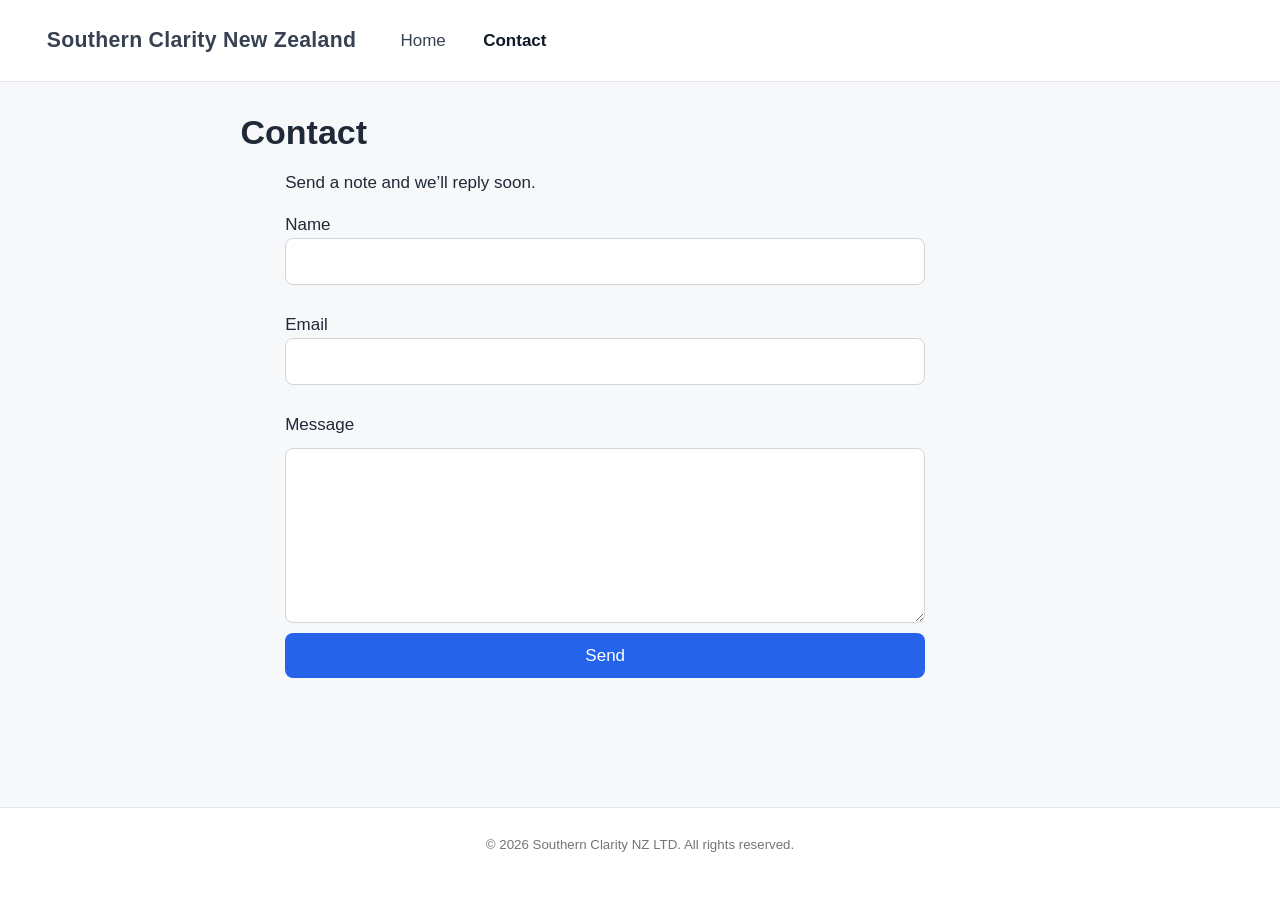
==== docs/contact.html @ 938b8a74 "Merge pull request #1 from davan690/main update to check site config" ====
<!DOCTYPE html>
<html xmlns="http://www.w3.org/1999/xhtml" lang="en" xml:lang="en"><head>

<meta charset="utf-8">
<meta name="generator" content="quarto-1.8.26">

<meta name="viewport" content="width=device-width, initial-scale=1.0, user-scalable=yes">


<title>Contact – Southern Clarity New Zealand</title>
<style>
code{white-space: pre-wrap;}
span.smallcaps{font-variant: small-caps;}
div.columns{display: flex; gap: min(4vw, 1.5em);}
div.column{flex: auto; overflow-x: auto;}
div.hanging-indent{margin-left: 1.5em; text-indent: -1.5em;}
ul.task-list{list-style: none;}
ul.task-list li input[type="checkbox"] {
  width: 0.8em;
  margin: 0 0.8em 0.2em -1em; /* quarto-specific, see https://github.com/quarto-dev/quarto-cli/issues/4556 */ 
  vertical-align: middle;
}
</style>


<script src="site_libs/quarto-nav/quarto-nav.js"></script>
<script src="site_libs/quarto-nav/headroom.min.js"></script>
<script src="site_libs/clipboard/clipboard.min.js"></script>
<script src="site_libs/quarto-search/autocomplete.umd.js"></script>
<script src="site_libs/quarto-search/fuse.min.js"></script>
<script src="site_libs/quarto-search/quarto-search.js"></script>
<meta name="quarto:offset" content="./">
<link href="./favicon.ico" rel="icon">
<script src="site_libs/quarto-html/quarto.js" type="module"></script>
<script src="site_libs/quarto-html/tabsets/tabsets.js" type="module"></script>
<script src="site_libs/quarto-html/axe/axe-check.js" type="module"></script>
<script src="site_libs/quarto-html/popper.min.js"></script>
<script src="site_libs/quarto-html/tippy.umd.min.js"></script>
<script src="site_libs/quarto-html/anchor.min.js"></script>
<link href="site_libs/quarto-html/tippy.css" rel="stylesheet">
<link href="site_libs/quarto-html/quarto-syntax-highlighting-587c61ba64f3a5504c4d52d930310e48.css" rel="stylesheet" id="quarto-text-highlighting-styles">
<script src="site_libs/bootstrap/bootstrap.min.js"></script>
<link href="site_libs/bootstrap/bootstrap-icons.css" rel="stylesheet">
<link href="site_libs/bootstrap/bootstrap-1d4f84655f446305ac42a8f1abcf7405.min.css" rel="stylesheet" append-hash="true" id="quarto-bootstrap" data-mode="light">
<script id="quarto-search-options" type="application/json">{
  "location": "navbar",
  "copy-button": false,
  "collapse-after": 3,
  "panel-placement": "end",
  "type": "overlay",
  "limit": 50,
  "keyboard-shortcut": [
    "f",
    "/",
    "s"
  ],
  "show-item-context": false,
  "language": {
    "search-no-results-text": "No results",
    "search-matching-documents-text": "matching documents",
    "search-copy-link-title": "Copy link to search",
    "search-hide-matches-text": "Hide additional matches",
    "search-more-match-text": "more match in this document",
    "search-more-matches-text": "more matches in this document",
    "search-clear-button-title": "Clear",
    "search-text-placeholder": "",
    "search-detached-cancel-button-title": "Cancel",
    "search-submit-button-title": "Submit",
    "search-label": "Search"
  }
}</script>


<link rel="stylesheet" href="blog.css">
</head>

<body class="nav-fixed fullcontent quarto-light">

<div id="quarto-search-results"></div>
  <header id="quarto-header" class="headroom fixed-top">
    <nav class="navbar navbar-expand-lg " data-bs-theme="dark">
      <div class="navbar-container container-fluid">
      <div class="navbar-brand-container mx-auto">
    <a class="navbar-brand" href="./index.html">
    <span class="navbar-title">Southern Clarity New Zealand</span>
    </a>
  </div>
            <div id="quarto-search" class="" title="Search"></div>
          <button class="navbar-toggler" type="button" data-bs-toggle="collapse" data-bs-target="#navbarCollapse" aria-controls="navbarCollapse" role="menu" aria-expanded="false" aria-label="Toggle navigation" onclick="if (window.quartoToggleHeadroom) { window.quartoToggleHeadroom(); }">
  <span class="navbar-toggler-icon"></span>
</button>
          <div class="collapse navbar-collapse" id="navbarCollapse">
            <ul class="navbar-nav navbar-nav-scroll me-auto">
  <li class="nav-item">
    <a class="nav-link" href="./index.html"> 
<span class="menu-text">Home</span></a>
  </li>  
  <li class="nav-item">
    <a class="nav-link active" href="./contact.html" aria-current="page"> 
<span class="menu-text">Contact</span></a>
  </li>  
</ul>
          </div> <!-- /navcollapse -->
            <div class="quarto-navbar-tools">
</div>
      </div> <!-- /container-fluid -->
    </nav>
</header>
<!-- content -->
<div id="quarto-content" class="quarto-container page-columns page-rows-contents page-layout-article page-navbar">
<!-- sidebar -->
<!-- margin-sidebar -->
    
<!-- main -->
<main class="content" id="quarto-document-content">

<header id="title-block-header" class="quarto-title-block default">
<div class="quarto-title">
<h1 class="title">Contact</h1>
</div>



<div class="quarto-title-meta">

    
  
    
  </div>
  


</header>


<section class="container">
<p>Send a note and we’ll reply soon.</p>
<form class="contact-form" action="#" method="post">
<p><label for="name">Name</label> <input id="name" name="name" type="text" required=""></p>
<p><label for="email">Email</label> <input id="email" name="email" type="email" required=""></p>
<label for="message">Message</label>
<textarea id="message" name="message" rows="6" required=""></textarea>
<button class="button" type="submit">
Send
</button>
</form>
</section>



</main> <!-- /main -->
<script id="quarto-html-after-body" type="application/javascript">
  window.document.addEventListener("DOMContentLoaded", function (event) {
    const icon = "";
    const anchorJS = new window.AnchorJS();
    anchorJS.options = {
      placement: 'right',
      icon: icon
    };
    anchorJS.add('.anchored');
    const isCodeAnnotation = (el) => {
      for (const clz of el.classList) {
        if (clz.startsWith('code-annotation-')) {                     
          return true;
        }
      }
      return false;
    }
    const onCopySuccess = function(e) {
      // button target
      const button = e.trigger;
      // don't keep focus
      button.blur();
      // flash "checked"
      button.classList.add('code-copy-button-checked');
      var currentTitle = button.getAttribute("title");
      button.setAttribute("title", "Copied!");
      let tooltip;
      if (window.bootstrap) {
        button.setAttribute("data-bs-toggle", "tooltip");
        button.setAttribute("data-bs-placement", "left");
        button.setAttribute("data-bs-title", "Copied!");
        tooltip = new bootstrap.Tooltip(button, 
          { trigger: "manual", 
            customClass: "code-copy-button-tooltip",
            offset: [0, -8]});
        tooltip.show();    
      }
      setTimeout(function() {
        if (tooltip) {
          tooltip.hide();
          button.removeAttribute("data-bs-title");
          button.removeAttribute("data-bs-toggle");
          button.removeAttribute("data-bs-placement");
        }
        button.setAttribute("title", currentTitle);
        button.classList.remove('code-copy-button-checked');
      }, 1000);
      // clear code selection
      e.clearSelection();
    }
    const getTextToCopy = function(trigger) {
      const outerScaffold = trigger.parentElement.cloneNode(true);
      const codeEl = outerScaffold.querySelector('code');
      for (const childEl of codeEl.children) {
        if (isCodeAnnotation(childEl)) {
          childEl.remove();
        }
      }
      return codeEl.innerText;
    }
    const clipboard = new window.ClipboardJS('.code-copy-button:not([data-in-quarto-modal])', {
      text: getTextToCopy
    });
    clipboard.on('success', onCopySuccess);
    if (window.document.getElementById('quarto-embedded-source-code-modal')) {
      const clipboardModal = new window.ClipboardJS('.code-copy-button[data-in-quarto-modal]', {
        text: getTextToCopy,
        container: window.document.getElementById('quarto-embedded-source-code-modal')
      });
      clipboardModal.on('success', onCopySuccess);
    }
      var localhostRegex = new RegExp(/^(?:http|https):\/\/localhost\:?[0-9]*\//);
      var mailtoRegex = new RegExp(/^mailto:/);
        var filterRegex = new RegExp('/' + window.location.host + '/');
      var isInternal = (href) => {
          return filterRegex.test(href) || localhostRegex.test(href) || mailtoRegex.test(href);
      }
      // Inspect non-navigation links and adorn them if external
     var links = window.document.querySelectorAll('a[href]:not(.nav-link):not(.navbar-brand):not(.toc-action):not(.sidebar-link):not(.sidebar-item-toggle):not(.pagination-link):not(.no-external):not([aria-hidden]):not(.dropdown-item):not(.quarto-navigation-tool):not(.about-link)');
      for (var i=0; i<links.length; i++) {
        const link = links[i];
        if (!isInternal(link.href)) {
          // undo the damage that might have been done by quarto-nav.js in the case of
          // links that we want to consider external
          if (link.dataset.originalHref !== undefined) {
            link.href = link.dataset.originalHref;
          }
        }
      }
    function tippyHover(el, contentFn, onTriggerFn, onUntriggerFn) {
      const config = {
        allowHTML: true,
        maxWidth: 500,
        delay: 100,
        arrow: false,
        appendTo: function(el) {
            return el.parentElement;
        },
        interactive: true,
        interactiveBorder: 10,
        theme: 'quarto',
        placement: 'bottom-start',
      };
      if (contentFn) {
        config.content = contentFn;
      }
      if (onTriggerFn) {
        config.onTrigger = onTriggerFn;
      }
      if (onUntriggerFn) {
        config.onUntrigger = onUntriggerFn;
      }
      window.tippy(el, config); 
    }
    const noterefs = window.document.querySelectorAll('a[role="doc-noteref"]');
    for (var i=0; i<noterefs.length; i++) {
      const ref = noterefs[i];
      tippyHover(ref, function() {
        // use id or data attribute instead here
        let href = ref.getAttribute('data-footnote-href') || ref.getAttribute('href');
        try { href = new URL(href).hash; } catch {}
        const id = href.replace(/^#\/?/, "");
        const note = window.document.getElementById(id);
        if (note) {
          return note.innerHTML;
        } else {
          return "";
        }
      });
    }
    const xrefs = window.document.querySelectorAll('a.quarto-xref');
    const processXRef = (id, note) => {
      // Strip column container classes
      const stripColumnClz = (el) => {
        el.classList.remove("page-full", "page-columns");
        if (el.children) {
          for (const child of el.children) {
            stripColumnClz(child);
          }
        }
      }
      stripColumnClz(note)
      if (id === null || id.startsWith('sec-')) {
        // Special case sections, only their first couple elements
        const container = document.createElement("div");
        if (note.children && note.children.length > 2) {
          container.appendChild(note.children[0].cloneNode(true));
          for (let i = 1; i < note.children.length; i++) {
            const child = note.children[i];
            if (child.tagName === "P" && child.innerText === "") {
              continue;
            } else {
              container.appendChild(child.cloneNode(true));
              break;
            }
          }
          if (window.Quarto?.typesetMath) {
            window.Quarto.typesetMath(container);
          }
          return container.innerHTML
        } else {
          if (window.Quarto?.typesetMath) {
            window.Quarto.typesetMath(note);
          }
          return note.innerHTML;
        }
      } else {
        // Remove any anchor links if they are present
        const anchorLink = note.querySelector('a.anchorjs-link');
        if (anchorLink) {
          anchorLink.remove();
        }
        if (window.Quarto?.typesetMath) {
          window.Quarto.typesetMath(note);
        }
        if (note.classList.contains("callout")) {
          return note.outerHTML;
        } else {
          return note.innerHTML;
        }
      }
    }
    for (var i=0; i<xrefs.length; i++) {
      const xref = xrefs[i];
      tippyHover(xref, undefined, function(instance) {
        instance.disable();
        let url = xref.getAttribute('href');
        let hash = undefined; 
        if (url.startsWith('#')) {
          hash = url;
        } else {
          try { hash = new URL(url).hash; } catch {}
        }
        if (hash) {
          const id = hash.replace(/^#\/?/, "");
          const note = window.document.getElementById(id);
          if (note !== null) {
            try {
              const html = processXRef(id, note.cloneNode(true));
              instance.setContent(html);
            } finally {
              instance.enable();
              instance.show();
            }
          } else {
            // See if we can fetch this
            fetch(url.split('#')[0])
            .then(res => res.text())
            .then(html => {
              const parser = new DOMParser();
              const htmlDoc = parser.parseFromString(html, "text/html");
              const note = htmlDoc.getElementById(id);
              if (note !== null) {
                const html = processXRef(id, note);
                instance.setContent(html);
              } 
            }).finally(() => {
              instance.enable();
              instance.show();
            });
          }
        } else {
          // See if we can fetch a full url (with no hash to target)
          // This is a special case and we should probably do some content thinning / targeting
          fetch(url)
          .then(res => res.text())
          .then(html => {
            const parser = new DOMParser();
            const htmlDoc = parser.parseFromString(html, "text/html");
            const note = htmlDoc.querySelector('main.content');
            if (note !== null) {
              // This should only happen for chapter cross references
              // (since there is no id in the URL)
              // remove the first header
              if (note.children.length > 0 && note.children[0].tagName === "HEADER") {
                note.children[0].remove();
              }
              const html = processXRef(null, note);
              instance.setContent(html);
            } 
          }).finally(() => {
            instance.enable();
            instance.show();
          });
        }
      }, function(instance) {
      });
    }
        let selectedAnnoteEl;
        const selectorForAnnotation = ( cell, annotation) => {
          let cellAttr = 'data-code-cell="' + cell + '"';
          let lineAttr = 'data-code-annotation="' +  annotation + '"';
          const selector = 'span[' + cellAttr + '][' + lineAttr + ']';
          return selector;
        }
        const selectCodeLines = (annoteEl) => {
          const doc = window.document;
          const targetCell = annoteEl.getAttribute("data-target-cell");
          const targetAnnotation = annoteEl.getAttribute("data-target-annotation");
          const annoteSpan = window.document.querySelector(selectorForAnnotation(targetCell, targetAnnotation));
          const lines = annoteSpan.getAttribute("data-code-lines").split(",");
          const lineIds = lines.map((line) => {
            return targetCell + "-" + line;
          })
          let top = null;
          let height = null;
          let parent = null;
          if (lineIds.length > 0) {
              //compute the position of the single el (top and bottom and make a div)
              const el = window.document.getElementById(lineIds[0]);
              top = el.offsetTop;
              height = el.offsetHeight;
              parent = el.parentElement.parentElement;
            if (lineIds.length > 1) {
              const lastEl = window.document.getElementById(lineIds[lineIds.length - 1]);
              const bottom = lastEl.offsetTop + lastEl.offsetHeight;
              height = bottom - top;
            }
            if (top !== null && height !== null && parent !== null) {
              // cook up a div (if necessary) and position it 
              let div = window.document.getElementById("code-annotation-line-highlight");
              if (div === null) {
                div = window.document.createElement("div");
                div.setAttribute("id", "code-annotation-line-highlight");
                div.style.position = 'absolute';
                parent.appendChild(div);
              }
              div.style.top = top - 2 + "px";
              div.style.height = height + 4 + "px";
              div.style.left = 0;
              let gutterDiv = window.document.getElementById("code-annotation-line-highlight-gutter");
              if (gutterDiv === null) {
                gutterDiv = window.document.createElement("div");
                gutterDiv.setAttribute("id", "code-annotation-line-highlight-gutter");
                gutterDiv.style.position = 'absolute';
                const codeCell = window.document.getElementById(targetCell);
                const gutter = codeCell.querySelector('.code-annotation-gutter');
                gutter.appendChild(gutterDiv);
              }
              gutterDiv.style.top = top - 2 + "px";
              gutterDiv.style.height = height + 4 + "px";
            }
            selectedAnnoteEl = annoteEl;
          }
        };
        const unselectCodeLines = () => {
          const elementsIds = ["code-annotation-line-highlight", "code-annotation-line-highlight-gutter"];
          elementsIds.forEach((elId) => {
            const div = window.document.getElementById(elId);
            if (div) {
              div.remove();
            }
          });
          selectedAnnoteEl = undefined;
        };
          // Handle positioning of the toggle
      window.addEventListener(
        "resize",
        throttle(() => {
          elRect = undefined;
          if (selectedAnnoteEl) {
            selectCodeLines(selectedAnnoteEl);
          }
        }, 10)
      );
      function throttle(fn, ms) {
      let throttle = false;
      let timer;
        return (...args) => {
          if(!throttle) { // first call gets through
              fn.apply(this, args);
              throttle = true;
          } else { // all the others get throttled
              if(timer) clearTimeout(timer); // cancel #2
              timer = setTimeout(() => {
                fn.apply(this, args);
                timer = throttle = false;
              }, ms);
          }
        };
      }
        // Attach click handler to the DT
        const annoteDls = window.document.querySelectorAll('dt[data-target-cell]');
        for (const annoteDlNode of annoteDls) {
          annoteDlNode.addEventListener('click', (event) => {
            const clickedEl = event.target;
            if (clickedEl !== selectedAnnoteEl) {
              unselectCodeLines();
              const activeEl = window.document.querySelector('dt[data-target-cell].code-annotation-active');
              if (activeEl) {
                activeEl.classList.remove('code-annotation-active');
              }
              selectCodeLines(clickedEl);
              clickedEl.classList.add('code-annotation-active');
            } else {
              // Unselect the line
              unselectCodeLines();
              clickedEl.classList.remove('code-annotation-active');
            }
          });
        }
    const findCites = (el) => {
      const parentEl = el.parentElement;
      if (parentEl) {
        const cites = parentEl.dataset.cites;
        if (cites) {
          return {
            el,
            cites: cites.split(' ')
          };
        } else {
          return findCites(el.parentElement)
        }
      } else {
        return undefined;
      }
    };
    var bibliorefs = window.document.querySelectorAll('a[role="doc-biblioref"]');
    for (var i=0; i<bibliorefs.length; i++) {
      const ref = bibliorefs[i];
      const citeInfo = findCites(ref);
      if (citeInfo) {
        tippyHover(citeInfo.el, function() {
          var popup = window.document.createElement('div');
          citeInfo.cites.forEach(function(cite) {
            var citeDiv = window.document.createElement('div');
            citeDiv.classList.add('hanging-indent');
            citeDiv.classList.add('csl-entry');
            var biblioDiv = window.document.getElementById('ref-' + cite);
            if (biblioDiv) {
              citeDiv.innerHTML = biblioDiv.innerHTML;
            }
            popup.appendChild(citeDiv);
          });
          return popup.innerHTML;
        });
      }
    }
  });
  </script>
</div> <!-- /content -->
<footer class="footer">
  <div class="nav-footer">
    <div class="nav-footer-left">
      &nbsp;
    </div>   
    <div class="nav-footer-center">
<p>© 2026 Southern Clarity NZ LTD. All rights reserved.</p>
</div>
    <div class="nav-footer-right">
      &nbsp;
    </div>
  </div>
</footer>




</body></html>
---- docs/site_libs/quarto-html/tippy.css ----
.tippy-box[data-animation=fade][data-state=hidden]{opacity:0}[data-tippy-root]{max-width:calc(100vw - 10px)}.tippy-box{position:relative;background-color:#333;color:#fff;border-radius:4px;font-size:14px;line-height:1.4;white-space:normal;outline:0;transition-property:transform,visibility,opacity}.tippy-box[data-placement^=top]>.tippy-arrow{bottom:0}.tippy-box[data-placement^=top]>.tippy-arrow:before{bottom:-7px;left:0;border-width:8px 8px 0;border-top-color:initial;transform-origin:center top}.tippy-box[data-placement^=bottom]>.tippy-arrow{top:0}.tippy-box[data-placement^=bottom]>.tippy-arrow:before{top:-7px;left:0;border-width:0 8px 8px;border-bottom-color:initial;transform-origin:center bottom}.tippy-box[data-placement^=left]>.tippy-arrow{right:0}.tippy-box[data-placement^=left]>.tippy-arrow:before{border-width:8px 0 8px 8px;border-left-color:initial;right:-7px;transform-origin:center left}.tippy-box[data-placement^=right]>.tippy-arrow{left:0}.tippy-box[data-placement^=right]>.tippy-arrow:before{left:-7px;border-width:8px 8px 8px 0;border-right-color:initial;transform-origin:center right}.tippy-box[data-inertia][data-state=visible]{transition-timing-function:cubic-bezier(.54,1.5,.38,1.11)}.tippy-arrow{width:16px;height:16px;color:#333}.tippy-arrow:before{content:"";position:absolute;border-color:transparent;border-style:solid}.tippy-content{position:relative;padding:5px 9px;z-index:1}
---- docs/site_libs/quarto-html/quarto-syntax-highlighting-587c61ba64f3a5504c4d52d930310e48.css ----
/* quarto syntax highlight colors */
:root {
  --quarto-hl-ot-color: #003B4F;
  --quarto-hl-at-color: #657422;
  --quarto-hl-ss-color: #20794D;
  --quarto-hl-an-color: #5E5E5E;
  --quarto-hl-fu-color: #4758AB;
  --quarto-hl-st-color: #20794D;
  --quarto-hl-cf-color: #003B4F;
  --quarto-hl-op-color: #5E5E5E;
  --quarto-hl-er-color: #AD0000;
  --quarto-hl-bn-color: #AD0000;
  --quarto-hl-al-color: #AD0000;
  --quarto-hl-va-color: #111111;
  --quarto-hl-bu-color: inherit;
  --quarto-hl-ex-color: inherit;
  --quarto-hl-pp-color: #AD0000;
  --quarto-hl-in-color: #5E5E5E;
  --quarto-hl-vs-color: #20794D;
  --quarto-hl-wa-color: #5E5E5E;
  --quarto-hl-do-color: #5E5E5E;
  --quarto-hl-im-color: #00769E;
  --quarto-hl-ch-color: #20794D;
  --quarto-hl-dt-color: #AD0000;
  --quarto-hl-fl-color: #AD0000;
  --quarto-hl-co-color: #5E5E5E;
  --quarto-hl-cv-color: #5E5E5E;
  --quarto-hl-cn-color: #8f5902;
  --quarto-hl-sc-color: #5E5E5E;
  --quarto-hl-dv-color: #AD0000;
  --quarto-hl-kw-color: #003B4F;
}

/* other quarto variables */
:root {
  --quarto-font-monospace: SFMono-Regular, Menlo, Monaco, Consolas, "Liberation Mono", "Courier New", monospace;
}

/* syntax highlight based on Pandoc's rules */
pre > code.sourceCode > span {
  color: #003B4F;
}

code.sourceCode > span {
  color: #003B4F;
}

div.sourceCode,
div.sourceCode pre.sourceCode {
  color: #003B4F;
}

/* Normal */
code span {
  color: #003B4F;
}

/* Alert */
code span.al {
  color: #AD0000;
  font-style: inherit;
}

/* Annotation */
code span.an {
  color: #5E5E5E;
  font-style: inherit;
}

/* Attribute */
code span.at {
  color: #657422;
  font-style: inherit;
}

/* BaseN */
code span.bn {
  color: #AD0000;
  font-style: inherit;
}

/* BuiltIn */
code span.bu {
  font-style: inherit;
}

/* ControlFlow */
code span.cf {
  color: #003B4F;
  font-weight: bold;
  font-style: inherit;
}

/* Char */
code span.ch {
  color: #20794D;
  font-style: inherit;
}

/* Constant */
code span.cn {
  color: #8f5902;
  font-style: inherit;
}

/* Comment */
code span.co {
  color: #5E5E5E;
  font-style: inherit;
}

/* CommentVar */
code span.cv {
  color: #5E5E5E;
  font-style: italic;
}

/* Documentation */
code span.do {
  color: #5E5E5E;
  font-style: italic;
}

/* DataType */
code span.dt {
  color: #AD0000;
  font-style: inherit;
}

/* DecVal */
code span.dv {
  color: #AD0000;
  font-style: inherit;
}

/* Error */
code span.er {
  color: #AD0000;
  font-style: inherit;
}

/* Extension */
code span.ex {
  font-style: inherit;
}

/* Float */
code span.fl {
  color: #AD0000;
  font-style: inherit;
}

/* Function */
code span.fu {
  color: #4758AB;
  font-style: inherit;
}

/* Import */
code span.im {
  color: #00769E;
  font-style: inherit;
}

/* Information */
code span.in {
  color: #5E5E5E;
  font-style: inherit;
}

/* Keyword */
code span.kw {
  color: #003B4F;
  font-weight: bold;
  font-style: inherit;
}

/* Operator */
code span.op {
  color: #5E5E5E;
  font-style: inherit;
}

/* Other */
code span.ot {
  color: #003B4F;
  font-style: inherit;
}

/* Preprocessor */
code span.pp {
  color: #AD0000;
  font-style: inherit;
}

/* SpecialChar */
code span.sc {
  color: #5E5E5E;
  font-style: inherit;
}

/* SpecialString */
code span.ss {
  color: #20794D;
  font-style: inherit;
}

/* String */
code span.st {
  color: #20794D;
  font-style: inherit;
}

/* Variable */
code span.va {
  color: #111111;
  font-style: inherit;
}

/* VerbatimString */
code span.vs {
  color: #20794D;
  font-style: inherit;
}

/* Warning */
code span.wa {
  color: #5E5E5E;
  font-style: italic;
}

.prevent-inlining {
  content: "</";
}

/*# sourceMappingURL=2dce1cc6c82594539e1579de68416b47.css.map */
---- docs/blog.css ----
:root {
  color-scheme: light;
}

* {
  box-sizing: border-box;
}

body {
  margin: 0;
  font-family: Arial, sans-serif;
  color: #1f2937;
  background: #f7f8fa;
  line-height: 1.5;
}

.container {
  width: min(1000px, 92%);
  margin: 0 auto;
}

.site-header,
.navbar {
  background: #ffffff;
  border-bottom: 1px solid #e5e7eb;
}

.nav-row,
.navbar .container-fluid {
  min-height: 64px;
  display: flex;
  align-items: center;
  justify-content: space-between;
}

.brand,
.navbar-brand {
  color: #111827;
  text-decoration: none;
  font-weight: 700;
  letter-spacing: 0.3px;
}

.nav-links a,
.navbar-nav .nav-link,
.navbar a {
  color: #374151;
  text-decoration: none;
  margin-left: 1rem;
}

.navbar .nav-link.active {
  color: #111827;
  font-weight: 600;
}

.hero {
  position: relative;
  background: #111827;
  background-image: url("images/Dunedin_network_800x533.png");
  background-size: cover;
  background-position: center;
  background-repeat: no-repeat;
  color: #ffffff;
  min-height: 68vh;
  display: flex;
  align-items: center;
  padding: 96px 0;
}

.landing-page #quarto-header {
  display: none;
}

.landing-page .quarto-container {
  padding-top: 0;
}

.landing-page #quarto-document-content {
  padding-left: 0;
  padding-right: 0;
}

.landing-page .hero {
  margin-left: calc(50% - 50vw);
  margin-right: calc(50% - 50vw);
}

.hero::before {
  content: "";
  position: absolute;
  inset: 0;
  background: rgba(17, 24, 39, 0.58);
}

.hero .container {
  position: relative;
  z-index: 1;
}

.eyebrow {
  margin: 0;
  font-size: 0.85rem;
  letter-spacing: 0.08em;
  text-transform: uppercase;
  opacity: 0.85;
}

.hero h1 {
  margin: 0.4rem 0 0.6rem;
  font-size: clamp(2rem, 4vw, 3rem);
}

.hero p {
  max-width: 700px;
}

.hero-actions {
  margin-top: 1.2rem;
  display: flex;
  flex-wrap: wrap;
  gap: 10px;
}

.section {
  padding: 48px 0;
}

.template-grid {
  margin-top: 1rem;
  display: grid;
  grid-template-columns: repeat(auto-fit, minmax(220px, 1fr));
  gap: 16px;
}

.template-card {
  background: #ffffff;
  border: 1px solid #e5e7eb;
  border-radius: 10px;
  padding: 16px;
}

.template-card h3 {
  margin-top: 0;
}

.contact-form {
  margin-top: 1rem;
  max-width: 640px;
  display: grid;
  gap: 10px;
}

.contact-form input,
.contact-form textarea {
  width: 100%;
  padding: 10px 12px;
  border: 1px solid #d1d5db;
  border-radius: 8px;
  font: inherit;
}

.button {
  display: inline-block;
  border: 0;
  border-radius: 8px;
  background: #2563eb;
  color: #ffffff;
  padding: 10px 16px;
  font: inherit;
  text-decoration: none;
  cursor: pointer;
}

.button-secondary {
  background: transparent;
  border: 1px solid #ffffff;
  color: #ffffff;
}

.site-footer,
.footer {
  border-top: 1px solid #e5e7eb;
  background: #ffffff;
  padding: 18px 0;
  color: #6b7280;
  font-size: 0.95rem;
}

main.content {
  max-width: none;
}
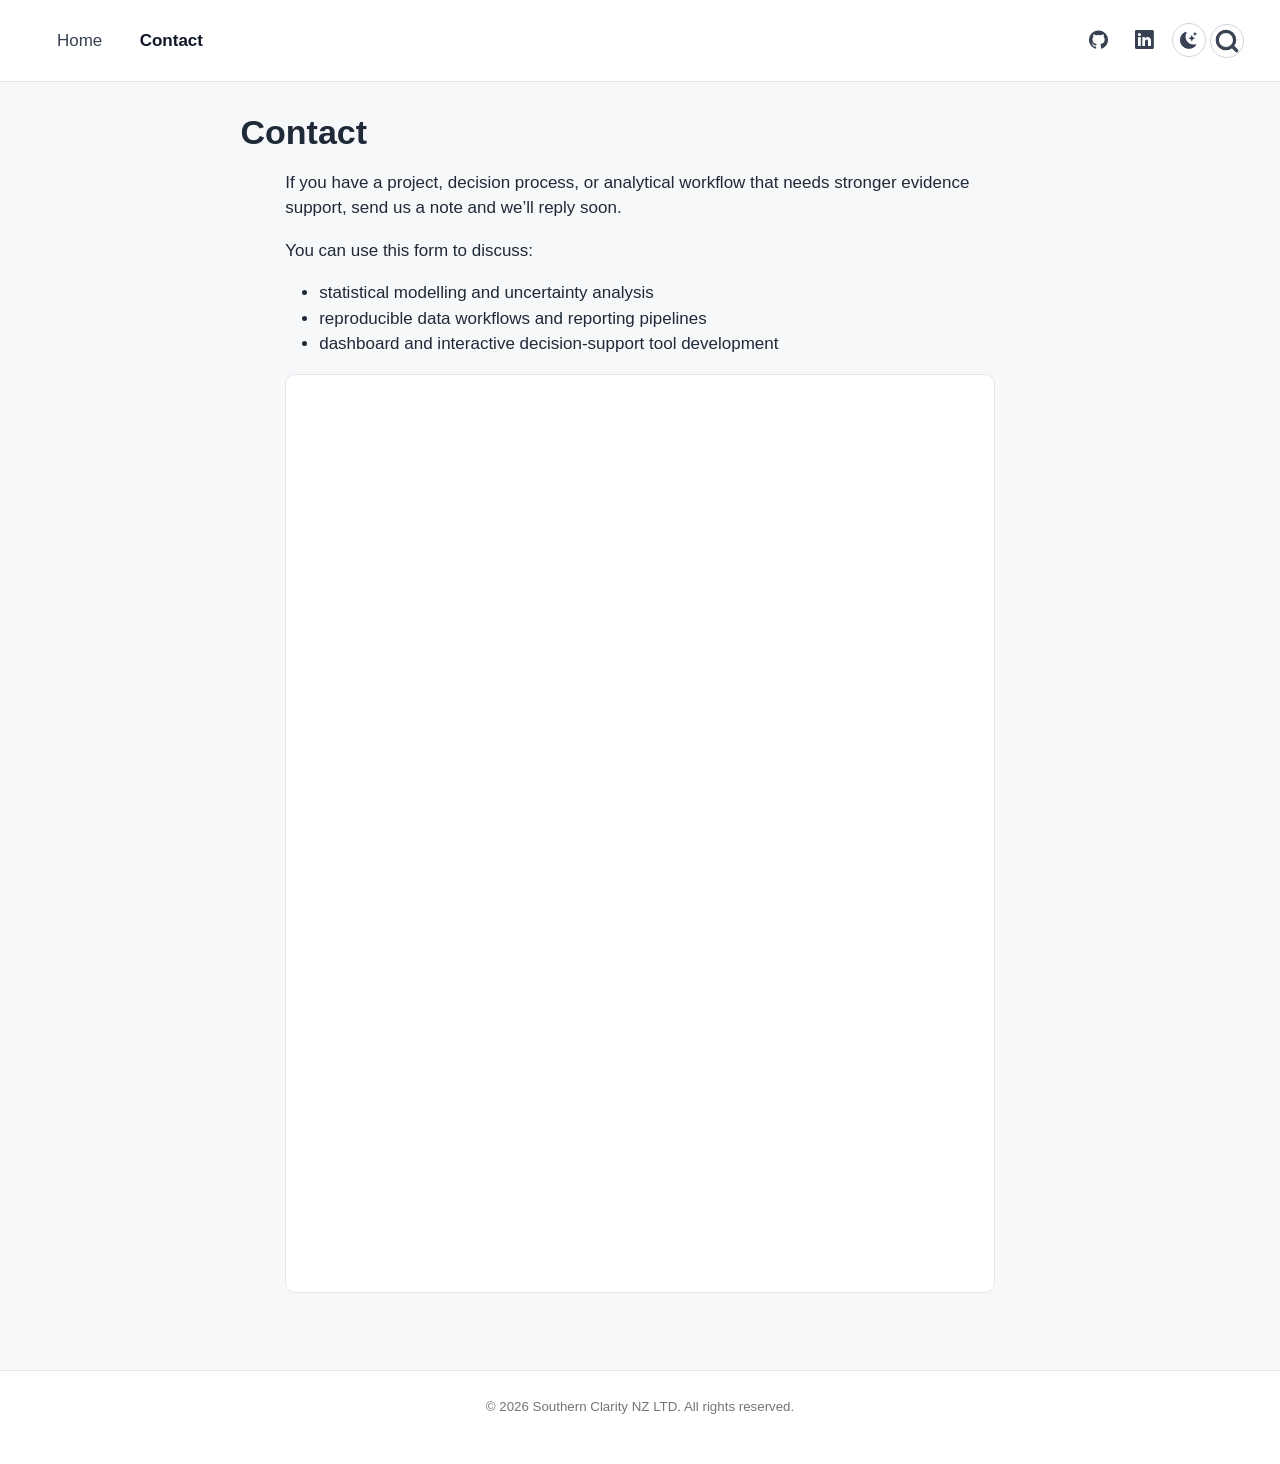
==== commit ae0fd50b: "next stage" ====
--- a/docs/contact.html
+++ b/docs/contact.html
@@ -80,11 +80,6 @@
   <header id="quarto-header" class="headroom fixed-top">
     <nav class="navbar navbar-expand-lg " data-bs-theme="dark">
       <div class="navbar-container container-fluid">
-      <div class="navbar-brand-container mx-auto">
-    <a class="navbar-brand" href="./index.html">
-    <span class="navbar-title">Southern Clarity New Zealand</span>
-    </a>
-  </div>
             <div id="quarto-search" class="" title="Search"></div>
           <button class="navbar-toggler" type="button" data-bs-toggle="collapse" data-bs-target="#navbarCollapse" aria-controls="navbarCollapse" role="menu" aria-expanded="false" aria-label="Toggle navigation" onclick="if (window.quartoToggleHeadroom) { window.quartoToggleHeadroom(); }">
   <span class="navbar-toggler-icon"></span>
@@ -100,6 +95,18 @@
 <span class="menu-text">Contact</span></a>
   </li>  
 </ul>
+            <ul class="navbar-nav navbar-nav-scroll ms-auto">
+  <li class="nav-item compact">
+    <a class="nav-link" href="https://github.com/southernclarity/"> <i class="bi bi-github" role="img" aria-label="GitHub">
+</i> 
+<span class="menu-text"></span></a>
+  </li>  
+  <li class="nav-item compact">
+    <a class="nav-link" href="https://www.linkedin.com/company/southern-clarity-nz"> <i class="bi bi-linkedin" role="img" aria-label="LinkedIn">
+</i> 
+<span class="menu-text"></span></a>
+  </li>  
+</ul>
           </div> <!-- /navcollapse -->
             <div class="quarto-navbar-tools">
 </div>
@@ -134,21 +141,219 @@
 
 
 <section class="container">
-<p>Send a note and we’ll reply soon.</p>
-<form class="contact-form" action="#" method="post">
-<p><label for="name">Name</label> <input id="name" name="name" type="text" required=""></p>
-<p><label for="email">Email</label> <input id="email" name="email" type="email" required=""></p>
-<label for="message">Message</label>
-<textarea id="message" name="message" rows="6" required=""></textarea>
-<button class="button" type="submit">
-Send
-</button>
-</form>
+<p>If you have a project, decision process, or analytical workflow that needs stronger evidence support, send us a note and we’ll reply soon.</p>
+<p>You can use this form to discuss:</p>
+<ul>
+<li>statistical modelling and uncertainty analysis</li>
+<li>reproducible data workflows and reporting pipelines</li>
+<li>dashboard and interactive decision-support tool development</li>
+</ul>
+<div class="contact-form-embed">
+<iframe src="https://docs.google.com/forms/d/e/1FAIpQLSflMSCkD7V5EHzP6s8HobP6YRhNtr8Ji3t6Q5Ky5HDuzbse7g/viewform?embedded=true" title="Southern Clarity contact form" width="100%" frameborder="0" marginheight="0" marginwidth="0" loading="lazy">
+Loading…
+</iframe>
+</div>
 </section>
 
 
 
 </main> <!-- /main -->
+<script>
+
+(function () {
+
+  const storageKey = "southern-clarity-theme";
+
+  const toggleItemId = "theme-toggle-item";
+
+  const toggleLinkId = "theme-toggle-link";
+
+
+
+  function ensureToggle() {
+
+    const rightNav = document.querySelector(".navbar .navbar-nav.ms-auto");
+
+    if (!rightNav) return null;
+
+
+
+    let toggleItem = document.getElementById(toggleItemId);
+
+    if (!toggleItem) {
+
+      toggleItem = document.createElement("li");
+
+      toggleItem.id = toggleItemId;
+
+      toggleItem.className = "nav-item compact";
+
+      toggleItem.innerHTML = '<a id="' + toggleLinkId + '" class="nav-link theme-toggle-link" href="#" role="button" tabindex="0" aria-label="Toggle theme" title="Toggle theme"><i class="bi bi-moon-stars-fill" aria-hidden="true"></i></a>';
+
+      rightNav.appendChild(toggleItem);
+
+    }
+
+
+
+    return document.getElementById(toggleLinkId);
+
+  }
+
+
+
+  function applyTheme(theme) {
+
+    const isDark = theme === "dark";
+
+    document.body.classList.toggle("theme-dark", isDark);
+
+    document.body.classList.toggle("quarto-dark", isDark);
+
+    document.body.classList.toggle("quarto-light", !isDark);
+
+
+
+    const bootstrapStylesheet = document.getElementById("quarto-bootstrap");
+
+    if (bootstrapStylesheet) {
+
+      bootstrapStylesheet.setAttribute("data-mode", isDark ? "dark" : "light");
+
+    }
+
+
+
+    const navbar = document.querySelector(".navbar");
+
+    if (navbar) {
+
+      navbar.setAttribute("data-bs-theme", isDark ? "dark" : "light");
+
+    }
+
+
+
+    const footer = document.querySelector(".footer");
+
+    if (footer) {
+
+      footer.setAttribute("data-bs-theme", isDark ? "dark" : "light");
+
+    }
+
+
+
+    const themeLink = ensureToggle();
+
+    if (themeLink) {
+
+      themeLink.setAttribute("aria-pressed", isDark ? "true" : "false");
+
+      themeLink.setAttribute("aria-label", isDark ? "Switch to light mode" : "Switch to dark mode");
+
+      themeLink.setAttribute("title", isDark ? "Switch to light mode" : "Switch to dark mode");
+
+      const icon = themeLink.querySelector("i");
+
+      if (icon) {
+
+        icon.className = isDark ? "bi bi-sun-fill" : "bi bi-moon-stars-fill";
+
+      }
+
+    }
+
+  }
+
+
+
+  function getInitialTheme() {
+
+    const saved = localStorage.getItem(storageKey);
+
+    if (saved === "light" || saved === "dark") return saved;
+
+    return window.matchMedia("(prefers-color-scheme: dark)").matches ? "dark" : "light";
+
+  }
+
+
+
+  function initToggle() {
+
+    const themeToggle = ensureToggle();
+
+    if (!themeToggle) return;
+
+
+
+    if (themeToggle.dataset.initialized === "true") return;
+
+    themeToggle.dataset.initialized = "true";
+
+
+
+    themeToggle.addEventListener("click", function (event) {
+
+      event.preventDefault();
+
+      event.stopPropagation();
+
+      const nextTheme = document.body.classList.contains("theme-dark") ? "light" : "dark";
+
+      localStorage.setItem(storageKey, nextTheme);
+
+      applyTheme(nextTheme);
+
+    });
+
+
+
+    themeToggle.addEventListener("keydown", function (event) {
+
+      if (event.key !== "Enter" && event.key !== " ") return;
+
+      event.preventDefault();
+
+      const nextTheme = document.body.classList.contains("theme-dark") ? "light" : "dark";
+
+      localStorage.setItem(storageKey, nextTheme);
+
+      applyTheme(nextTheme);
+
+    });
+
+  }
+
+
+
+  function bootThemeToggle() {
+
+    ensureToggle();
+
+    applyTheme(getInitialTheme());
+
+    initToggle();
+
+  }
+
+
+
+  if (document.readyState === "loading") {
+
+    document.addEventListener("DOMContentLoaded", bootThemeToggle);
+
+  } else {
+
+    bootThemeToggle();
+
+  }
+
+})();
+
+</script>
+
 <script id="quarto-html-after-body" type="application/javascript">
   window.document.addEventListener("DOMContentLoaded", function (event) {
     const icon = "";
--- a/docs/blog.css
+++ b/docs/blog.css
@@ -49,16 +49,91 @@
   margin-left: 1rem;
 }
 
+.navbar .navbar-nav.ms-auto {
+  display: flex;
+  align-items: center;
+  gap: 0.5rem;
+}
+
+.navbar .navbar-nav.ms-auto .nav-link {
+  margin-left: 0;
+}
+
+.navbar .navbar-nav.ms-auto .nav-link[aria-label] {
+  width: 2rem;
+  height: 2rem;
+  display: inline-flex;
+  align-items: center;
+  justify-content: center;
+  border: 1px solid #d1d5db;
+  border-radius: 999px;
+  padding: 0;
+}
+
 .navbar .nav-link.active {
   color: #111827;
   font-weight: 600;
+}
+
+.navbar #quarto-search .aa-DetachedSearchButton {
+  border: 1px solid #d1d5db;
+  border-radius: 999px;
+  width: 2rem;
+  height: 2rem;
+  background: #ffffff;
+  display: inline-flex;
+  align-items: center;
+  justify-content: center;
+}
+
+.navbar #quarto-search {
+  display: inline-flex;
+  align-items: center;
+}
+
+.navbar #quarto-search .aa-DetachedSearchButton .aa-DetachedSearchButtonIcon,
+.navbar #quarto-search .aa-DetachedSearchButton .aa-SubmitIcon {
+  color: #374151;
+  opacity: 1;
+}
+
+.navbar #quarto-search .aa-DetachedSearchButton svg {
+  color: #374151;
+  fill: currentColor;
+  stroke: currentColor;
+}
+
+.navbar #quarto-search .aa-DetachedSearchButtonIcon,
+.navbar #quarto-search .aa-DetachedSearchButtonIcon svg,
+.navbar #quarto-search .aa-DetachedSearchButtonIcon path {
+  color: #374151 !important;
+  fill: #374151 !important;
+  stroke: #374151 !important;
+  opacity: 1 !important;
+}
+
+.theme-toggle-link {
+  display: inline-flex;
+  align-items: center;
+  justify-content: center;
+  width: 2rem;
+  height: 2rem;
+  border: 1px solid #d1d5db;
+  border-radius: 999px;
+  line-height: 1;
+  font-size: 1rem;
+  text-decoration: none;
+}
+
+.theme-toggle-link i {
+  font-size: 1rem;
 }
 
 .hero {
   position: relative;
   background: #111827;
   background-image: url("images/Dunedin_network_800x533.png");
-  background-size: cover;
+  background-size: contain;
   background-position: center;
   background-repeat: no-repeat;
   color: #ffffff;
@@ -68,17 +143,21 @@
   padding: 96px 0;
 }
 
-.landing-page #quarto-header {
-  display: none;
-}
-
-.landing-page .quarto-container {
+.landing-page #quarto-document-content {
   padding-top: 0;
-}
-
-.landing-page #quarto-document-content {
   padding-left: 0;
   padding-right: 0;
+}
+
+.landing-page #quarto-content,
+.landing-page main.content,
+.landing-page main.content > .hero {
+  margin-top: 0 !important;
+  padding-top: 0 !important;
+}
+
+.landing-page #title-block-header {
+  display: none;
 }
 
 .landing-page .hero {
@@ -96,6 +175,7 @@
 .hero .container {
   position: relative;
   z-index: 1;
+  text-align: center;
 }
 
 .eyebrow {
@@ -112,6 +192,8 @@
 }
 
 .hero p {
+  margin-left: auto;
+  margin-right: auto;
   max-width: 700px;
 }
 
@@ -119,11 +201,31 @@
   margin-top: 1.2rem;
   display: flex;
   flex-wrap: wrap;
+  justify-content: center;
   gap: 10px;
+}
+
+.hero-actions p {
+  margin: 0;
+  display: flex;
+  flex-wrap: wrap;
+  gap: 10px;
+}
+
+.hero-actions .button {
+  min-width: 180px;
+  min-height: 42px;
+  display: inline-flex;
+  align-items: center;
+  justify-content: center;
 }
 
 .section {
   padding: 48px 0;
+}
+
+.section-heading-spacer {
+  height: 2.5rem;
 }
 
 .template-grid {
@@ -144,11 +246,84 @@
   margin-top: 0;
 }
 
+.section-intro {
+  margin-bottom: 1rem;
+  color: #4b5563;
+}
+
+.case-grid {
+  margin-top: 1rem;
+  display: grid;
+  grid-template-columns: repeat(auto-fit, minmax(280px, 1fr));
+  gap: 16px;
+}
+
+.case-card {
+  background: #ffffff;
+  border: 1px solid #e5e7eb;
+  border-radius: 10px;
+  overflow: hidden;
+}
+
+.case-image {
+  display: block;
+  width: 100%;
+  height: 220px;
+  object-fit: cover;
+}
+
+.case-card h3,
+.case-card p {
+  padding-left: 16px;
+  padding-right: 16px;
+}
+
+.case-card h3 {
+  margin-top: 14px;
+  margin-bottom: 8px;
+}
+
+.case-card p {
+  margin-top: 0;
+  margin-bottom: 16px;
+}
+
+.tool-list {
+  margin-top: 1rem;
+  padding: 14px 16px;
+  background: #ffffff;
+  border: 1px solid #e5e7eb;
+  border-radius: 10px;
+}
+
 .contact-form {
   margin-top: 1rem;
   max-width: 640px;
   display: grid;
   gap: 10px;
+}
+
+.contact-form-embed {
+  margin-top: 1rem;
+  width: 100%;
+  max-width: 760px;
+  border: 1px solid #e5e7eb;
+  border-radius: 10px;
+  overflow: hidden;
+  background: #ffffff;
+}
+
+.contact-form-embed iframe {
+  display: block;
+  width: 100%;
+  height: clamp(900px, 82vh, 1260px);
+  border: 0;
+}
+
+@media (max-width: 768px) {
+  .contact-form-embed iframe {
+    height: min(78vh, 980px);
+  }
 }
 
 .contact-form input,
@@ -189,4 +364,98 @@
 
 main.content {
   max-width: none;
+}
+
+body.theme-dark {
+  color: #e5e7eb;
+  background: #0f172a;
+}
+
+body.theme-dark .site-header,
+body.theme-dark .navbar {
+  background: #111827;
+  border-bottom: 1px solid #374151;
+}
+
+body.theme-dark .brand,
+body.theme-dark .navbar-brand,
+body.theme-dark .navbar .nav-link,
+body.theme-dark .navbar .dropdown-item,
+body.theme-dark .navbar a {
+  color: #e5e7eb;
+}
+
+body.theme-dark .navbar .nav-link.active {
+  color: #ffffff;
+}
+
+body.theme-dark .theme-toggle-link {
+  border: 1px solid #4b5563;
+}
+
+body.theme-dark .navbar .navbar-nav.ms-auto .nav-link[aria-label] {
+  border: 1px solid #4b5563;
+}
+
+body.theme-dark .navbar #quarto-search .aa-DetachedSearchButton {
+  border: 1px solid #4b5563;
+  background: #111827;
+}
+
+body.theme-dark .navbar #quarto-search .aa-DetachedSearchButton .aa-DetachedSearchButtonIcon,
+body.theme-dark .navbar #quarto-search .aa-DetachedSearchButton .aa-SubmitIcon {
+  color: #e5e7eb;
+}
+
+body.theme-dark .navbar #quarto-search .aa-DetachedSearchButton svg {
+  color: #e5e7eb;
+  fill: currentColor;
+}
+
+body.theme-dark .template-card {
+  background: #1f2937;
+  border: 1px solid #374151;
+}
+
+body.theme-dark .case-card,
+body.theme-dark .tool-list {
+  background: #1f2937;
+  border: 1px solid #374151;
+}
+
+body.theme-dark .section-intro {
+  color: #cbd5e1;
+}
+
+body.theme-dark .contact-form input,
+body.theme-dark .contact-form textarea {
+  background: #111827;
+  color: #e5e7eb;
+  border: 1px solid #4b5563;
+}
+
+body.theme-dark .contact-form-embed {
+  background: #1f2937;
+  border: 1px solid #374151;
+}
+
+body.theme-dark .site-footer,
+body.theme-dark .footer {
+  border-top: 1px solid #374151;
+  background: #111827;
+  color: #9ca3af;
+}
+
+body.theme-dark .footer .nav-footer,
+body.theme-dark .footer .nav-footer p,
+body.theme-dark .footer .nav-footer a,
+body.theme-dark .footer .nav-footer-left,
+body.theme-dark .footer .nav-footer-center,
+body.theme-dark .footer .nav-footer-right {
+  color: #9ca3af;
+}
+
+body.theme-dark .footer .nav-footer a:hover,
+body.theme-dark .footer .nav-footer a:focus {
+  color: #e5e7eb;
 }
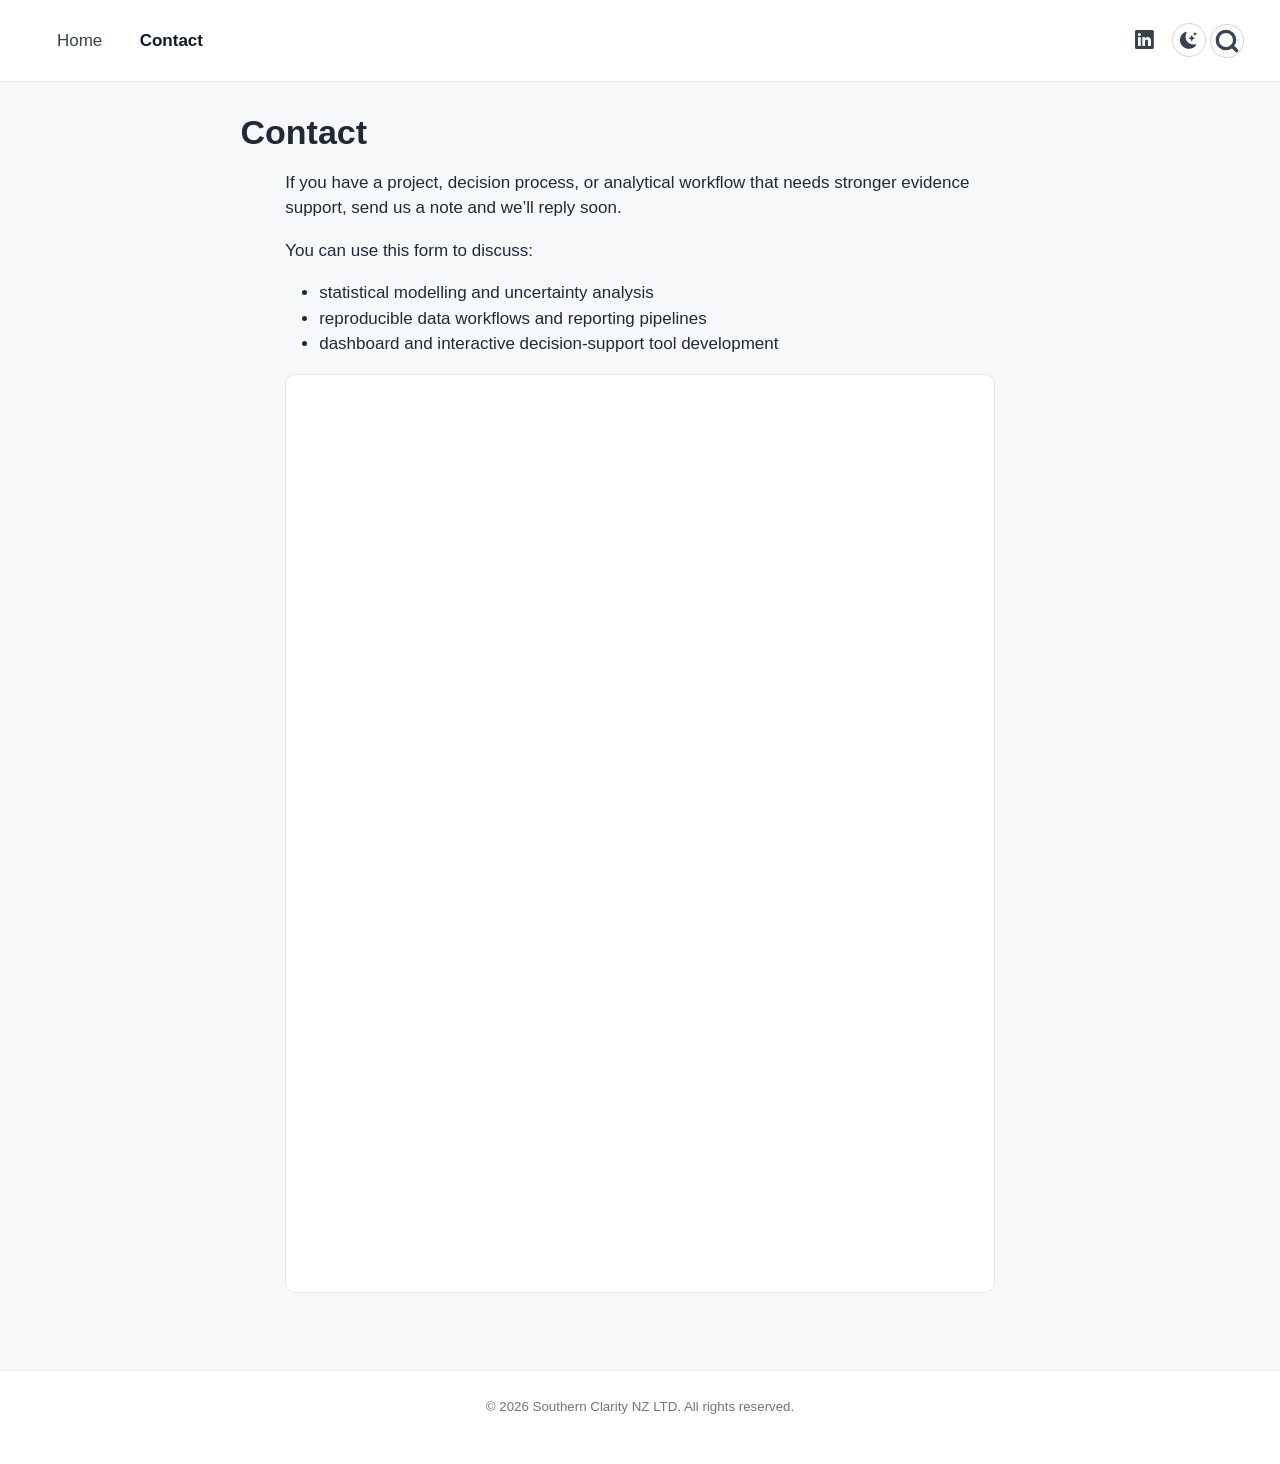
==== commit 7ddef3f2: "Merge pull request #5 from davan690/main Update over discussion" ====
--- a/docs/contact.html
+++ b/docs/contact.html
@@ -96,11 +96,6 @@
   </li>  
 </ul>
             <ul class="navbar-nav navbar-nav-scroll ms-auto">
-  <li class="nav-item compact">
-    <a class="nav-link" href="https://github.com/southernclarity/"> <i class="bi bi-github" role="img" aria-label="GitHub">
-</i> 
-<span class="menu-text"></span></a>
-  </li>  
   <li class="nav-item compact">
     <a class="nav-link" href="https://www.linkedin.com/company/southern-clarity-nz"> <i class="bi bi-linkedin" role="img" aria-label="LinkedIn">
 </i> 
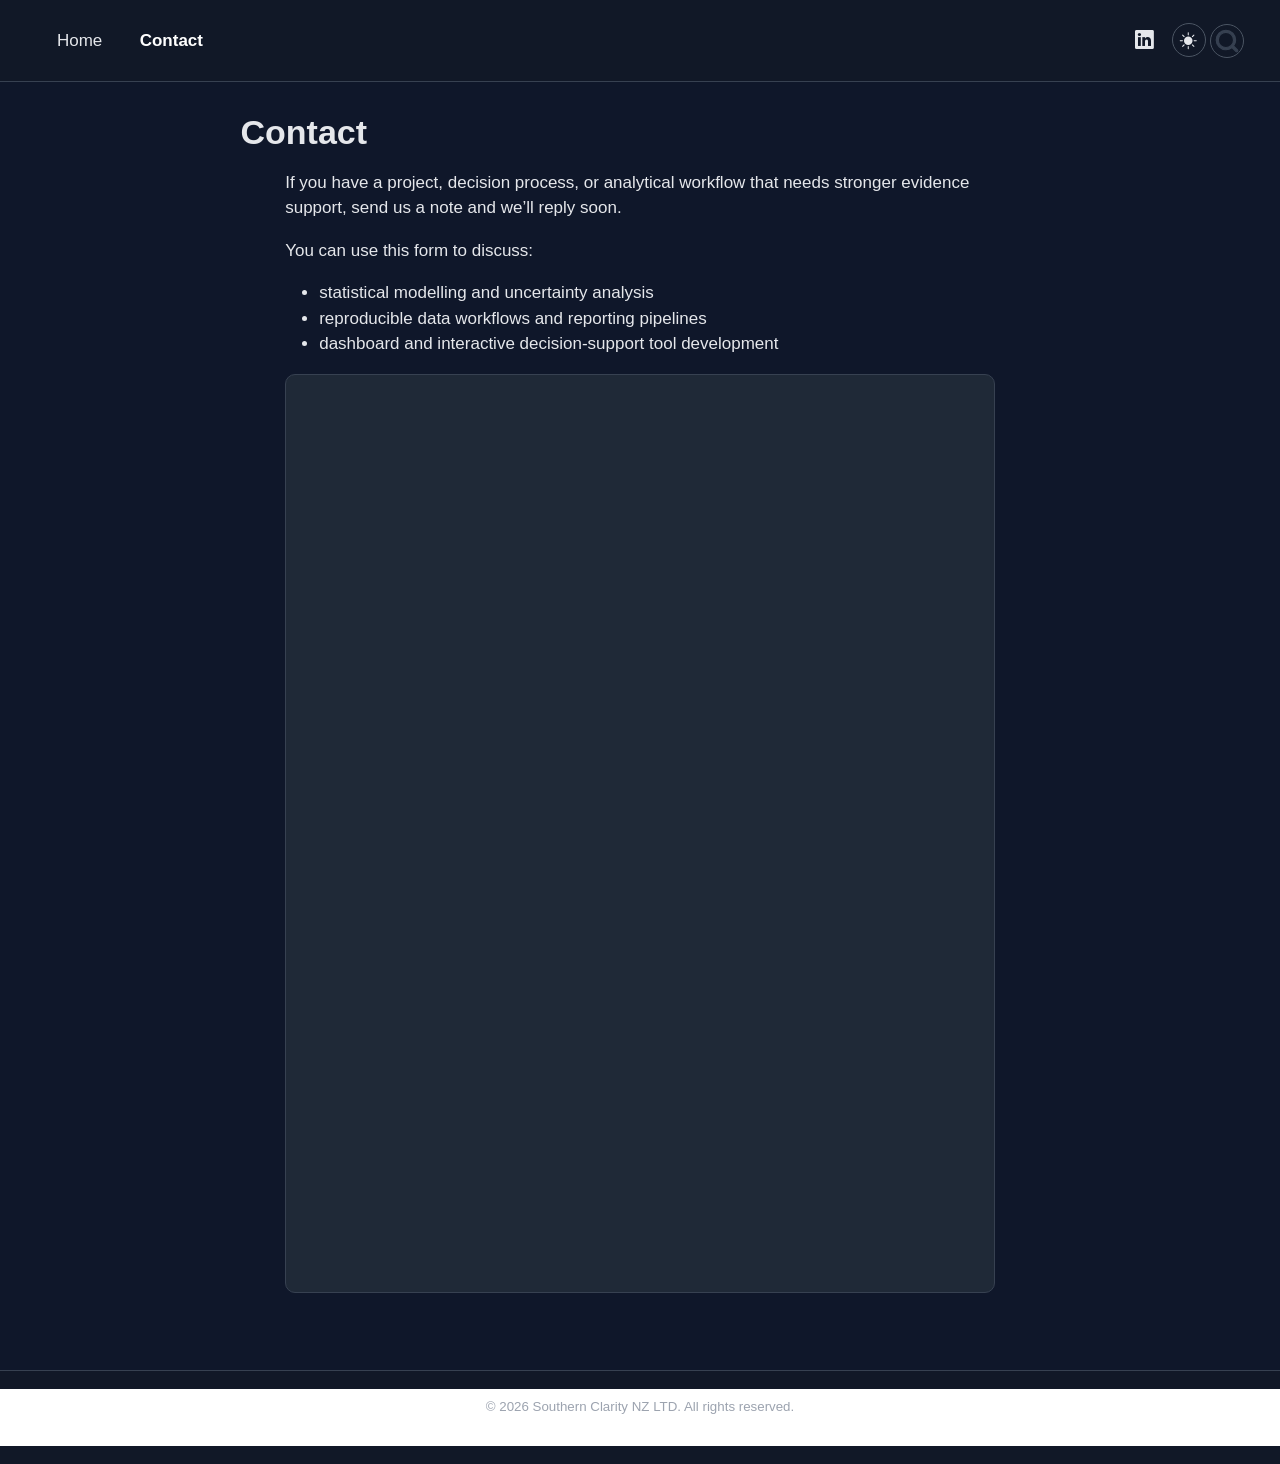
==== commit 949644be: "added linkedIn links" ====
--- a/docs/contact.html
+++ b/docs/contact.html
@@ -269,7 +269,7 @@
 
     if (saved === "light" || saved === "dark") return saved;
 
-    return window.matchMedia("(prefers-color-scheme: dark)").matches ? "dark" : "light";
+    return "dark";
 
   }
 
--- a/docs/blog.css
+++ b/docs/blog.css
@@ -131,22 +131,54 @@
 
 .hero {
   position: relative;
-  background: #111827;
-  background-image: url("images/Dunedin_network_800x533.png");
-  background-size: contain;
-  background-position: center;
-  background-repeat: no-repeat;
+  background: transparent;
   color: #ffffff;
-  min-height: 68vh;
+  min-height: clamp(420px, 68vh, 860px);
   display: flex;
   align-items: center;
   padding: 96px 0;
+  overflow: hidden;
+}
+
+.hero-media {
+  position: absolute;
+  inset: 0;
+  z-index: 0;
+}
+
+.hero-media p {
+  margin: 0;
+  height: 100%;
+}
+
+.hero-banner {
+  width: 100%;
+  height: 100%;
+  object-fit: cover;
+  object-position: center;
+  display: block;
 }
 
 .landing-page #quarto-document-content {
   padding-top: 0;
   padding-left: 0;
   padding-right: 0;
+}
+
+.landing-page #quarto-content {
+  padding-left: 0 !important;
+  padding-right: 0 !important;
+  margin-left: 0 !important;
+  margin-right: 0 !important;
+  max-width: none !important;
+  width: 100% !important;
+}
+
+.landing-page #quarto-content.quarto-container,
+.landing-page .quarto-container.page-columns,
+.landing-page .page-layout-article {
+  max-width: none !important;
+  width: 100% !important;
 }
 
 .landing-page #quarto-content,
@@ -161,21 +193,31 @@
 }
 
 .landing-page .hero {
-  margin-left: calc(50% - 50vw);
-  margin-right: calc(50% - 50vw);
+  width: 100vw;
+  margin-left: 50%;
+  margin-right: 0;
+  transform: translateX(-50%);
 }
 
 .hero::before {
   content: "";
   position: absolute;
   inset: 0;
-  background: rgba(17, 24, 39, 0.58);
+  background:
+    linear-gradient(180deg, rgba(2, 6, 23, 0.62) 0%, rgba(2, 6, 23, 0.48) 42%, rgba(2, 6, 23, 0.70) 100%),
+    radial-gradient(120% 90% at 50% 40%, rgba(15, 23, 42, 0.08) 0%, rgba(15, 23, 42, 0.38) 100%);
+  z-index: 1;
 }
 
 .hero .container {
   position: relative;
-  z-index: 1;
+  z-index: 2;
   text-align: center;
+  padding: clamp(1.2rem, 2.2vw, 2rem);
+  border-radius: 14px;
+  background: linear-gradient(180deg, rgba(15, 23, 42, 0.44) 0%, rgba(15, 23, 42, 0.30) 100%);
+  backdrop-filter: blur(2px);
+  box-shadow: 0 14px 40px rgba(2, 6, 23, 0.34);
 }
 
 .eyebrow {
@@ -183,18 +225,24 @@
   font-size: 0.85rem;
   letter-spacing: 0.08em;
   text-transform: uppercase;
-  opacity: 0.85;
+  opacity: 0.98;
+  color: #e2e8f0;
+  text-shadow: 0 1px 2px rgba(2, 6, 23, 0.45);
 }
 
 .hero h1 {
   margin: 0.4rem 0 0.6rem;
   font-size: clamp(2rem, 4vw, 3rem);
+  color: #ffffff;
+  text-shadow: 0 2px 8px rgba(2, 6, 23, 0.55);
 }
 
 .hero p {
   margin-left: auto;
   margin-right: auto;
   max-width: 700px;
+  color: #f1f5f9;
+  text-shadow: 0 1px 5px rgba(2, 6, 23, 0.5);
 }
 
 .hero-actions {
@@ -283,9 +331,43 @@
   margin-bottom: 8px;
 }
 
+.case-card .case-title-link {
+  color: inherit;
+  text-decoration: none;
+}
+
+.case-card .case-title-link:hover,
+.case-card .case-title-link:focus {
+  text-decoration: underline;
+}
+
+.case-card h3 .anchorjs-link {
+  display: none !important;
+}
+
+.case-card .case-title-icon {
+  display: inline-flex;
+  align-items: center;
+  justify-content: center;
+  margin-left: 6px;
+  color: #2563eb;
+  text-decoration: none;
+  vertical-align: middle;
+}
+
+.case-card .case-title-icon:hover,
+.case-card .case-title-icon:focus {
+  color: #1d4ed8;
+}
+
 .case-card p {
   margin-top: 0;
   margin-bottom: 16px;
+}
+
+.case-card .case-read-more {
+  display: inline-block;
+  margin-top: 10px;
 }
 
 .tool-list {
@@ -423,6 +505,15 @@
   border: 1px solid #374151;
 }
 
+body.theme-dark .case-card .case-title-icon {
+  color: #93c5fd;
+}
+
+body.theme-dark .case-card .case-title-icon:hover,
+body.theme-dark .case-card .case-title-icon:focus {
+  color: #bfdbfe;
+}
+
 body.theme-dark .section-intro {
   color: #cbd5e1;
 }
